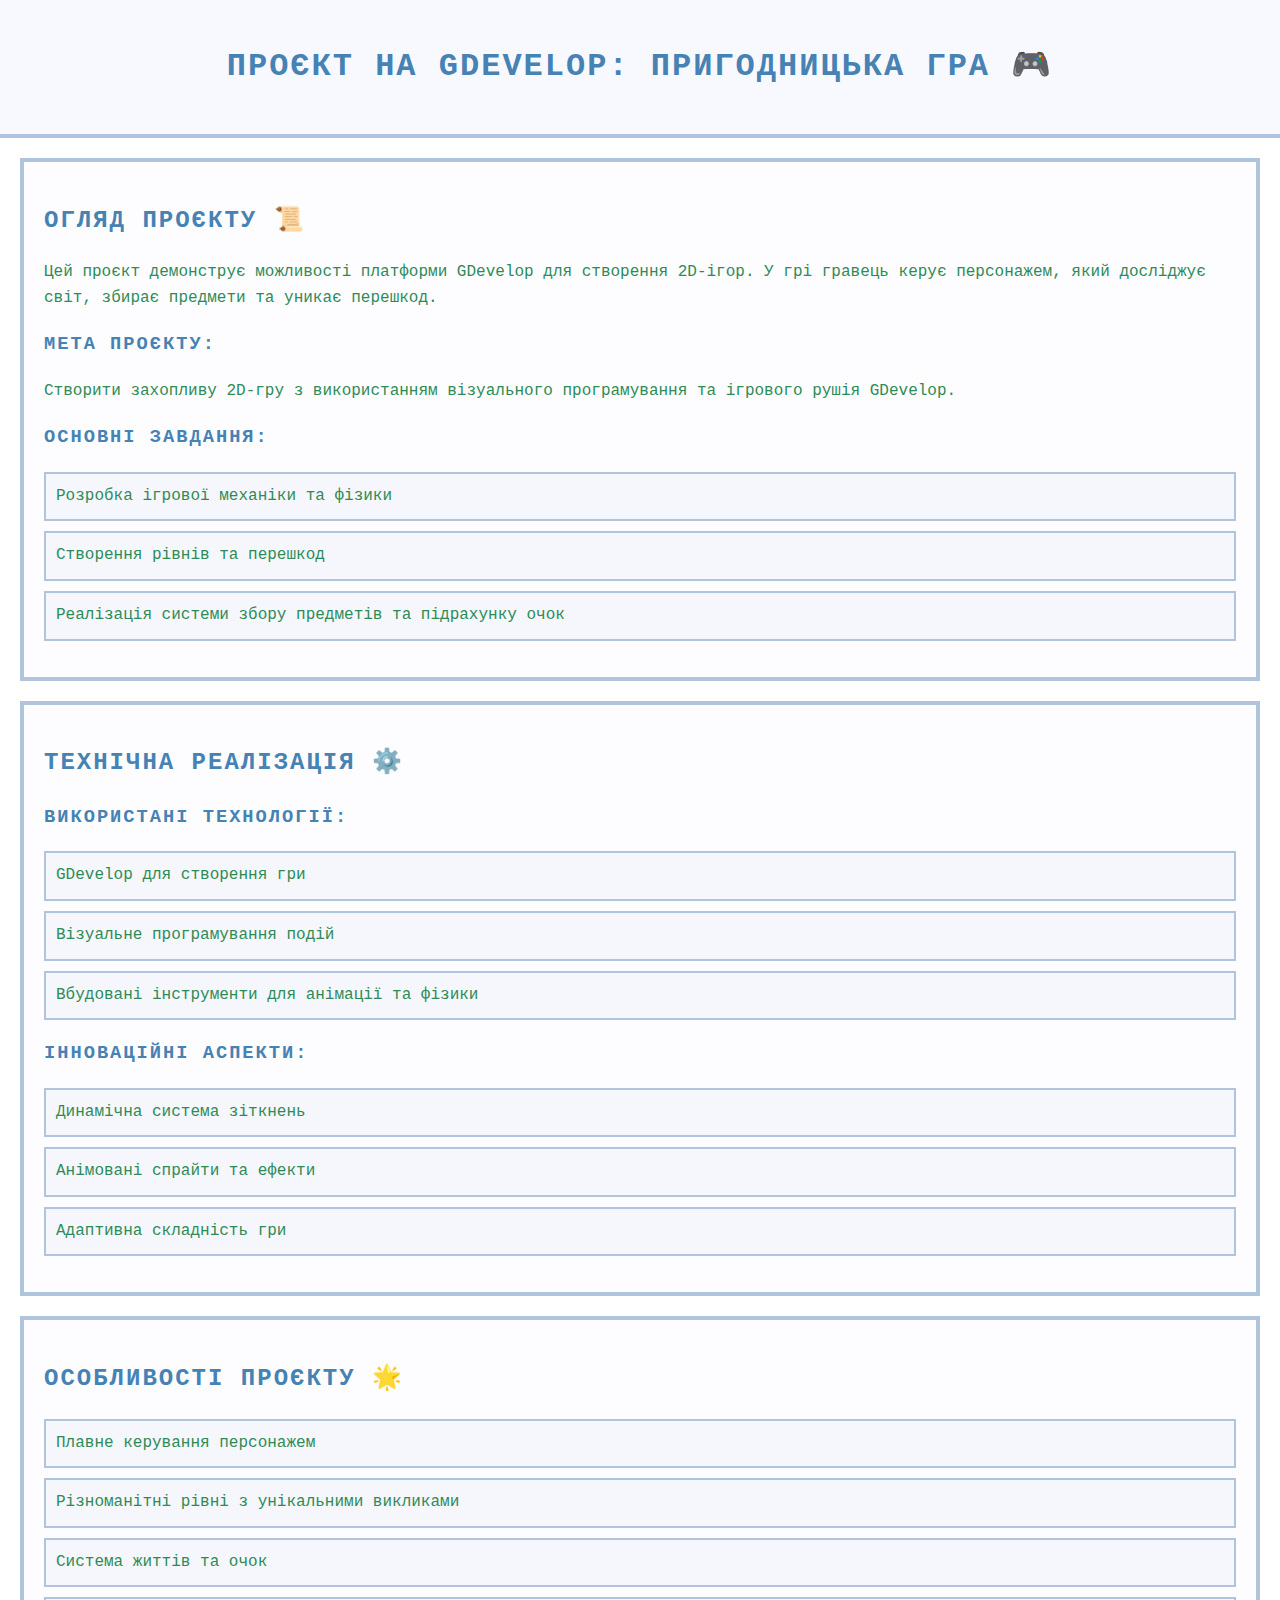
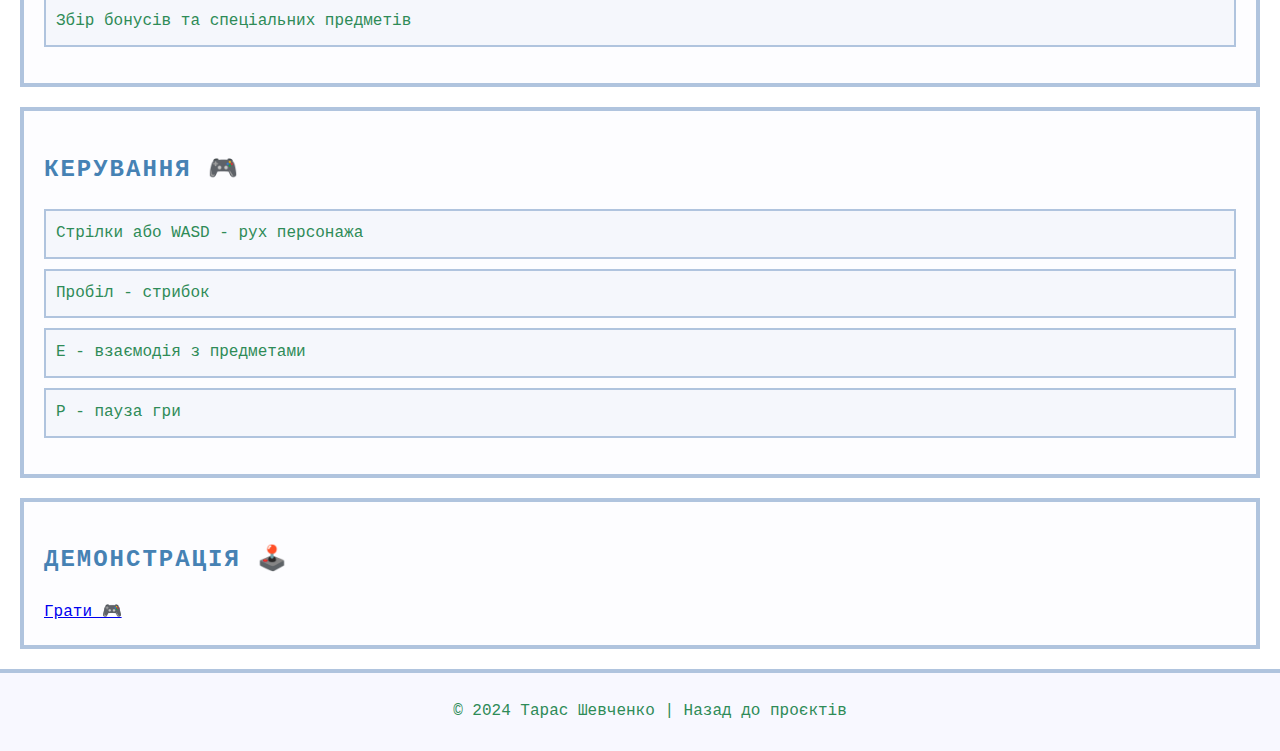
==== example-project/index.html @ e7fac9b4 "added stuff idk lolll" ====
<!DOCTYPE html>
<html lang="uk">
<head>
    <meta charset="UTF-8">
    <meta name="viewport" content="width=device-width, initial-scale=1.0">
    <title>Гра на GDevelop</title>
    <link rel="stylesheet" href="style.css">
</head>
<body>
    <header>
        <h1>Проєкт на GDevelop: Пригодницька гра 🎮</h1>
    </header>

    <section id="project-overview">
        <h2>Огляд проєкту 📜</h2>
        <p>Цей проєкт демонструє можливості платформи GDevelop для створення 2D-ігор. У грі гравець керує персонажем, який досліджує світ, збирає предмети та уникає перешкод.</p>
        
        <h3>Мета проєкту:</h3>
        <p>Створити захопливу 2D-гру з використанням візуального програмування та ігрового рушія GDevelop.</p>
        
        <h3>Основні завдання:</h3>
        <ul>
            <li>Розробка ігрової механіки та фізики</li>
            <li>Створення рівнів та перешкод</li>
            <li>Реалізація системи збору предметів та підрахунку очок</li>
        </ul>
    </section>

    <section id="technical-details">
        <h2>Технічна реалізація ⚙️</h2>
        <h3>Використані технології:</h3>
        <ul>
            <li>GDevelop для створення гри</li>
            <li>Візуальне програмування подій</li>
            <li>Вбудовані інструменти для анімації та фізики</li>
        </ul>
        
        <h3>Інноваційні аспекти:</h3>
        <ul>
            <li>Динамічна система зіткнень</li>
            <li>Анімовані спрайти та ефекти</li>
            <li>Адаптивна складність гри</li>
        </ul>
    </section>

    <section id="features">
        <h2>Особливості проєкту 🌟</h2>
        <ul>
            <li>Плавне керування персонажем</li>
            <li>Різноманітні рівні з унікальними викликами</li>
            <li>Система життів та очок</li>
            <li>Збір бонусів та спеціальних предметів</li>
        </ul>
    </section>

    <section id="controls">
        <h2>Керування 🎮</h2>
        <ul>
            <li>Стрілки або WASD - рух персонажа</li>
            <li>Пробіл - стрибок</li>
            <li>E - взаємодія з предметами</li>
            <li>P - пауза гри</li>
        </ul>
    </section>

    <section id="demo">
        <div class="demo-link">
            <h2>Демонстрація 🕹️</h2>
            <a href="game/" class="demo-button" target="_blank">Грати 🎮</a>
        </div>
    </section>

    <footer>
        <p>&copy; 2024 Тарас Шевченко | <a href="../index.html">Назад до проєктів</a></p>
    </footer>
</body>
</html>
---- example-project/style.css ----
body {
    font-family: 'Press Start 2P', 'Courier New', monospace;
    line-height: 1.6;
    margin: 0;
    padding: 0;
    color: #2E8B57;
    background-color: #FFFFFF;
}

header {
    background-color: #F8F8FF;
    padding: 20px;
    text-align: center;
    border-bottom: 4px solid #B0C4DE;
}

section {
    padding: 20px;
    margin: 20px;
    background-color: rgba(248, 248, 255, 0.3);
    border: 4px solid #B0C4DE;
}

h1, h2, h3 {
    color: #4682B4;
    text-transform: uppercase;
    letter-spacing: 2px;
    position: relative;
}

ul {
    padding: 0;
    list-style-type: none;
}

li {
    margin-bottom: 10px;
    padding: 10px;
    border: 2px solid #B0C4DE;
    background-color: rgba(176, 196, 222, 0.1);
}

form {
    display: flex;
    flex-direction: column;
    background-color: #F8F8FF;
    padding: 20px;
    border: 4px solid #B0C4DE;
}

label {
    margin-bottom: 5px;
    color: #4682B4;
}

input, textarea {
    margin-bottom: 10px;
    padding: 10px;
    border: 2px solid #B0C4DE;
    border-radius: 0;
    background-color: #FFFFFF;
    color: #4682B4;
    font-family: 'Courier New', monospace;
}

button {
    padding: 10px;
    background-color: #2E8B57;
    color: #FFFFFF;
    border: none;
    font-family: 'Press Start 2P', 'Courier New', monospace;
    text-transform: uppercase;
    cursor: pointer;
    transition: all 0.3s;
}

button:hover {
    background-color: #4682B4;
    transform: scale(1.05);
}

footer {
    background-color: #F8F8FF;
    text-align: center;
    padding: 10px;
    width: 100%;
    bottom: 0;
    border-top: 4px solid #B0C4DE;
}

footer a {
    color: #2E8B57;
    text-decoration: none;
}
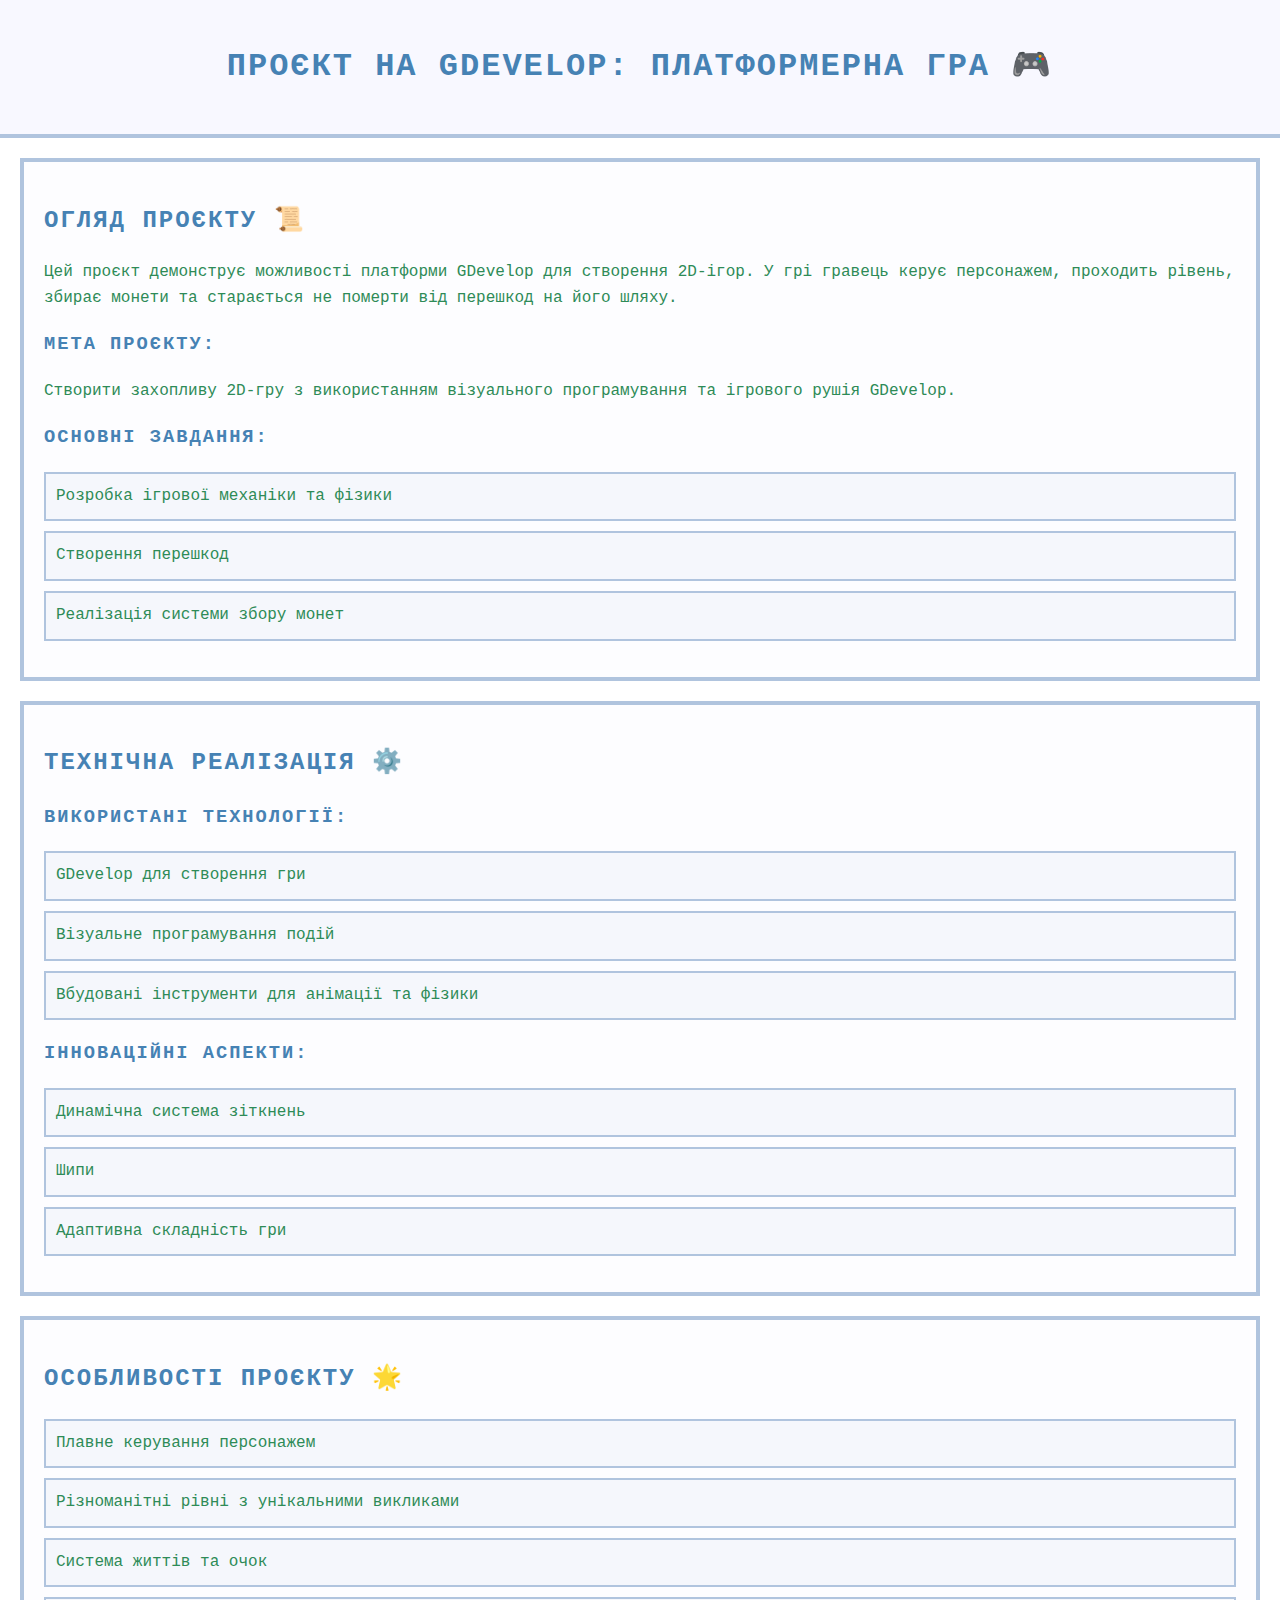
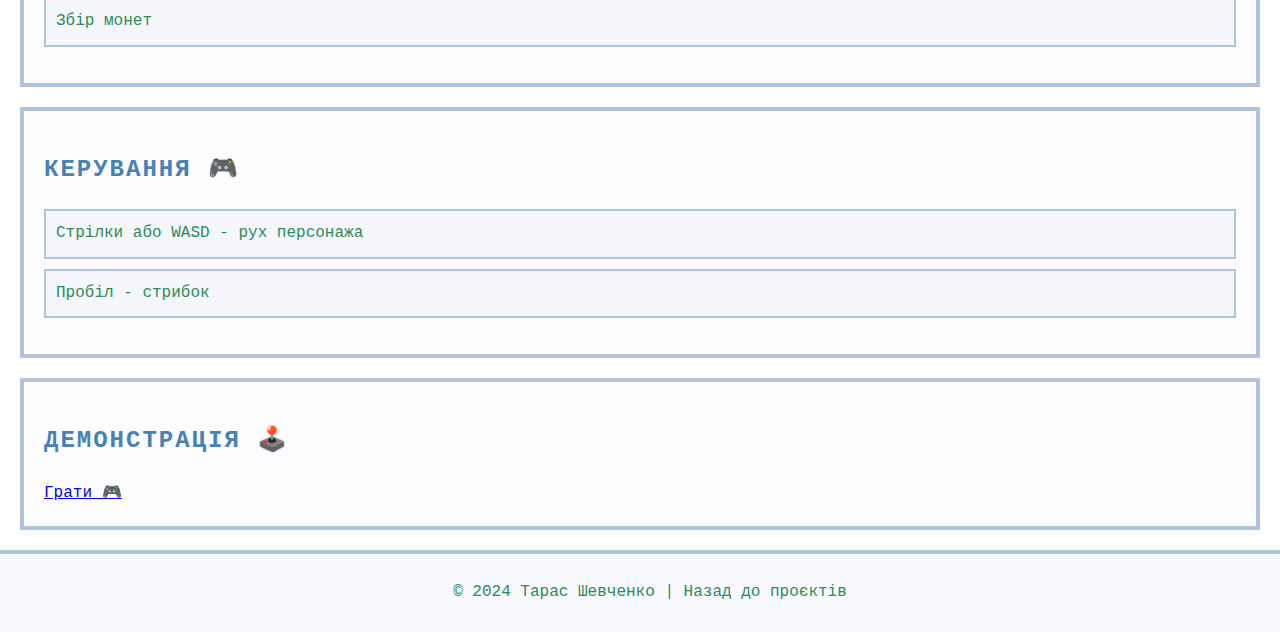
==== commit f9550e74: "okay" ====
--- a/example-project/index.html
+++ b/example-project/index.html
@@ -8,12 +8,12 @@
 </head>
 <body>
     <header>
-        <h1>Проєкт на GDevelop: Пригодницька гра 🎮</h1>
+        <h1>Проєкт на GDevelop: Платформерна гра 🎮</h1>
     </header>
 
     <section id="project-overview">
         <h2>Огляд проєкту 📜</h2>
-        <p>Цей проєкт демонструє можливості платформи GDevelop для створення 2D-ігор. У грі гравець керує персонажем, який досліджує світ, збирає предмети та уникає перешкод.</p>
+        <p>Цей проєкт демонструє можливості платформи GDevelop для створення 2D-ігор.  У грі гравець керує персонажем, проходить рівень, збирає монети та старається не померти від перешкод на його шляху.</p>
         
         <h3>Мета проєкту:</h3>
         <p>Створити захопливу 2D-гру з використанням візуального програмування та ігрового рушія GDevelop.</p>
@@ -21,8 +21,8 @@
         <h3>Основні завдання:</h3>
         <ul>
             <li>Розробка ігрової механіки та фізики</li>
-            <li>Створення рівнів та перешкод</li>
-            <li>Реалізація системи збору предметів та підрахунку очок</li>
+            <li>Створення перешкод</li>
+            <li>Реалізація системи збору монет</li>
         </ul>
     </section>
 
@@ -38,7 +38,7 @@
         <h3>Інноваційні аспекти:</h3>
         <ul>
             <li>Динамічна система зіткнень</li>
-            <li>Анімовані спрайти та ефекти</li>
+            <li>Шипи</li>
             <li>Адаптивна складність гри</li>
         </ul>
     </section>
@@ -49,7 +49,7 @@
             <li>Плавне керування персонажем</li>
             <li>Різноманітні рівні з унікальними викликами</li>
             <li>Система життів та очок</li>
-            <li>Збір бонусів та спеціальних предметів</li>
+            <li>Збір монет</li>
         </ul>
     </section>
 
@@ -58,8 +58,6 @@
         <ul>
             <li>Стрілки або WASD - рух персонажа</li>
             <li>Пробіл - стрибок</li>
-            <li>E - взаємодія з предметами</li>
-            <li>P - пауза гри</li>
         </ul>
     </section>
 
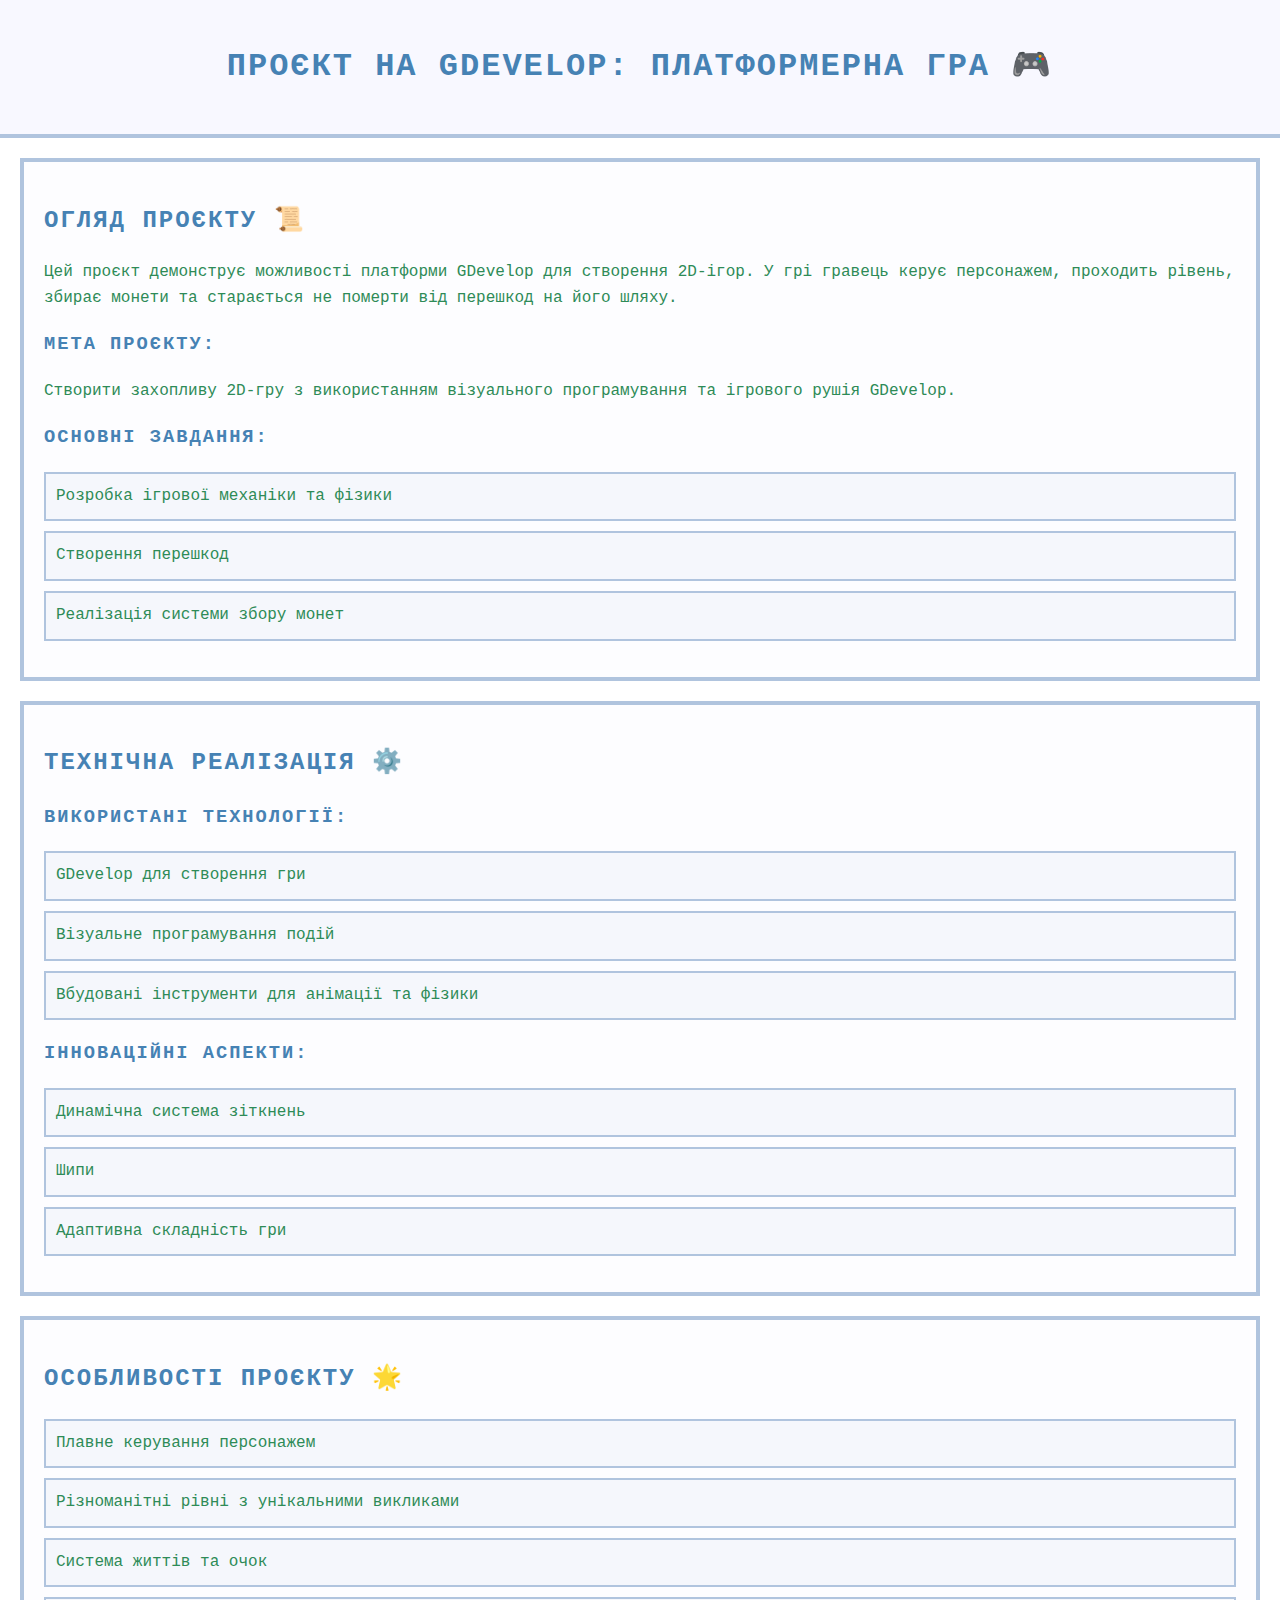
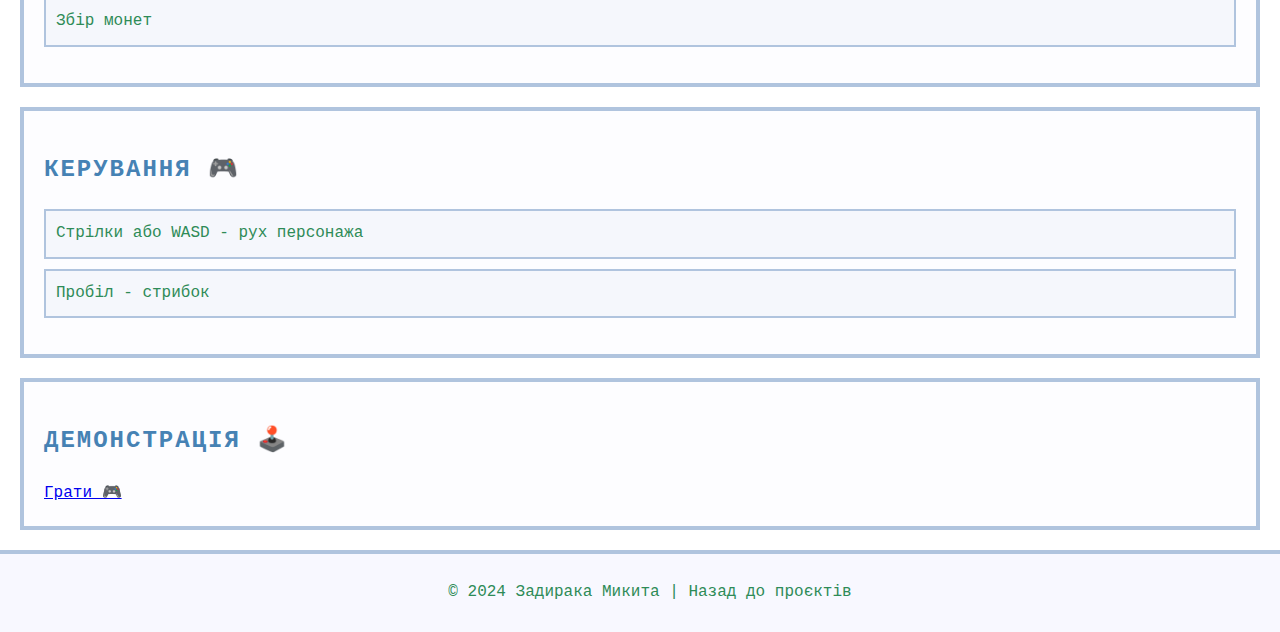
==== commit ecdd0c52: "ґффф" ====
--- a/example-project/index.html
+++ b/example-project/index.html
@@ -69,7 +69,7 @@
     </section>
 
     <footer>
-        <p>&copy; 2024 Тарас Шевченко | <a href="../index.html">Назад до проєктів</a></p>
+        <p>&copy; 2024 Задирака Микита | <a href="../index.html">Назад до проєктів</a></p>
     </footer>
 </body>
 </html>
--- a/example-project/style.css
+++ b/example-project/style.css
@@ -5,6 +5,12 @@
     padding: 0;
     color: #2E8B57;
     background-color: #FFFFFF;
+    animation: fadeIn 1s ease-in;
+}
+
+@keyframes fadeIn {
+    from { opacity: 0; }
+    to { opacity: 1; }
 }
 
 header {
@@ -12,6 +18,12 @@
     padding: 20px;
     text-align: center;
     border-bottom: 4px solid #B0C4DE;
+    animation: slideDown 0.8s ease-out;
+}
+
+@keyframes slideDown {
+    from { transform: translateY(-100%); }
+    to { transform: translateY(0); }
 }
 
 section {
@@ -19,6 +31,18 @@
     margin: 20px;
     background-color: rgba(248, 248, 255, 0.3);
     border: 4px solid #B0C4DE;
+    animation: scaleIn 0.6s ease-out;
+}
+
+@keyframes scaleIn {
+    from { 
+        transform: scale(0.9);
+        opacity: 0;
+    }
+    to { 
+        transform: scale(1);
+        opacity: 1;
+    }
 }
 
 h1, h2, h3 {
@@ -26,6 +50,12 @@
     text-transform: uppercase;
     letter-spacing: 2px;
     position: relative;
+    animation: slideRight 0.5s ease-out;
+}
+
+@keyframes slideRight {
+    from { transform: translateX(-20px); opacity: 0; }
+    to { transform: translateX(0); opacity: 1; }
 }
 
 ul {
@@ -38,6 +68,12 @@
     padding: 10px;
     border: 2px solid #B0C4DE;
     background-color: rgba(176, 196, 222, 0.1);
+    transition: transform 0.3s ease, box-shadow 0.3s ease;
+}
+
+li:hover {
+    transform: translateX(10px);
+    box-shadow: -5px 5px 10px rgba(176, 196, 222, 0.3);
 }
 
 form {
@@ -46,11 +82,22 @@
     background-color: #F8F8FF;
     padding: 20px;
     border: 4px solid #B0C4DE;
+    animation: slideUp 0.8s ease-out;
+}
+
+@keyframes slideUp {
+    from { transform: translateY(50px); opacity: 0; }
+    to { transform: translateY(0); opacity: 1; }
 }
 
 label {
     margin-bottom: 5px;
     color: #4682B4;
+    transition: color 0.3s ease;
+}
+
+label:hover {
+    color: #2E8B57;
 }
 
 input, textarea {
@@ -61,6 +108,12 @@
     background-color: #FFFFFF;
     color: #4682B4;
     font-family: 'Courier New', monospace;
+    transition: border-color 0.3s ease, transform 0.3s ease;
+}
+
+input:focus, textarea:focus {
+    border-color: #2E8B57;
+    transform: scale(1.01);
 }
 
 button {
@@ -72,11 +125,19 @@
     text-transform: uppercase;
     cursor: pointer;
     transition: all 0.3s;
+    animation: pulse 2s infinite;
+}
+
+@keyframes pulse {
+    0% { transform: scale(1); }
+    50% { transform: scale(1.05); }
+    100% { transform: scale(1); }
 }
 
 button:hover {
     background-color: #4682B4;
     transform: scale(1.05);
+    animation: none;
 }
 
 footer {
@@ -86,9 +147,27 @@
     width: 100%;
     bottom: 0;
     border-top: 4px solid #B0C4DE;
+    animation: fadeInUp 1s ease-out;
+}
+
+@keyframes fadeInUp {
+    from { 
+        transform: translateY(20px);
+        opacity: 0;
+    }
+    to {
+        transform: translateY(0);
+        opacity: 1;
+    }
 }
 
 footer a {
     color: #2E8B57;
     text-decoration: none;
+    transition: color 0.3s ease, transform 0.3s ease;
 }
+
+footer a:hover {
+    color: #4682B4;
+    transform: translateY(-2px);
+}
